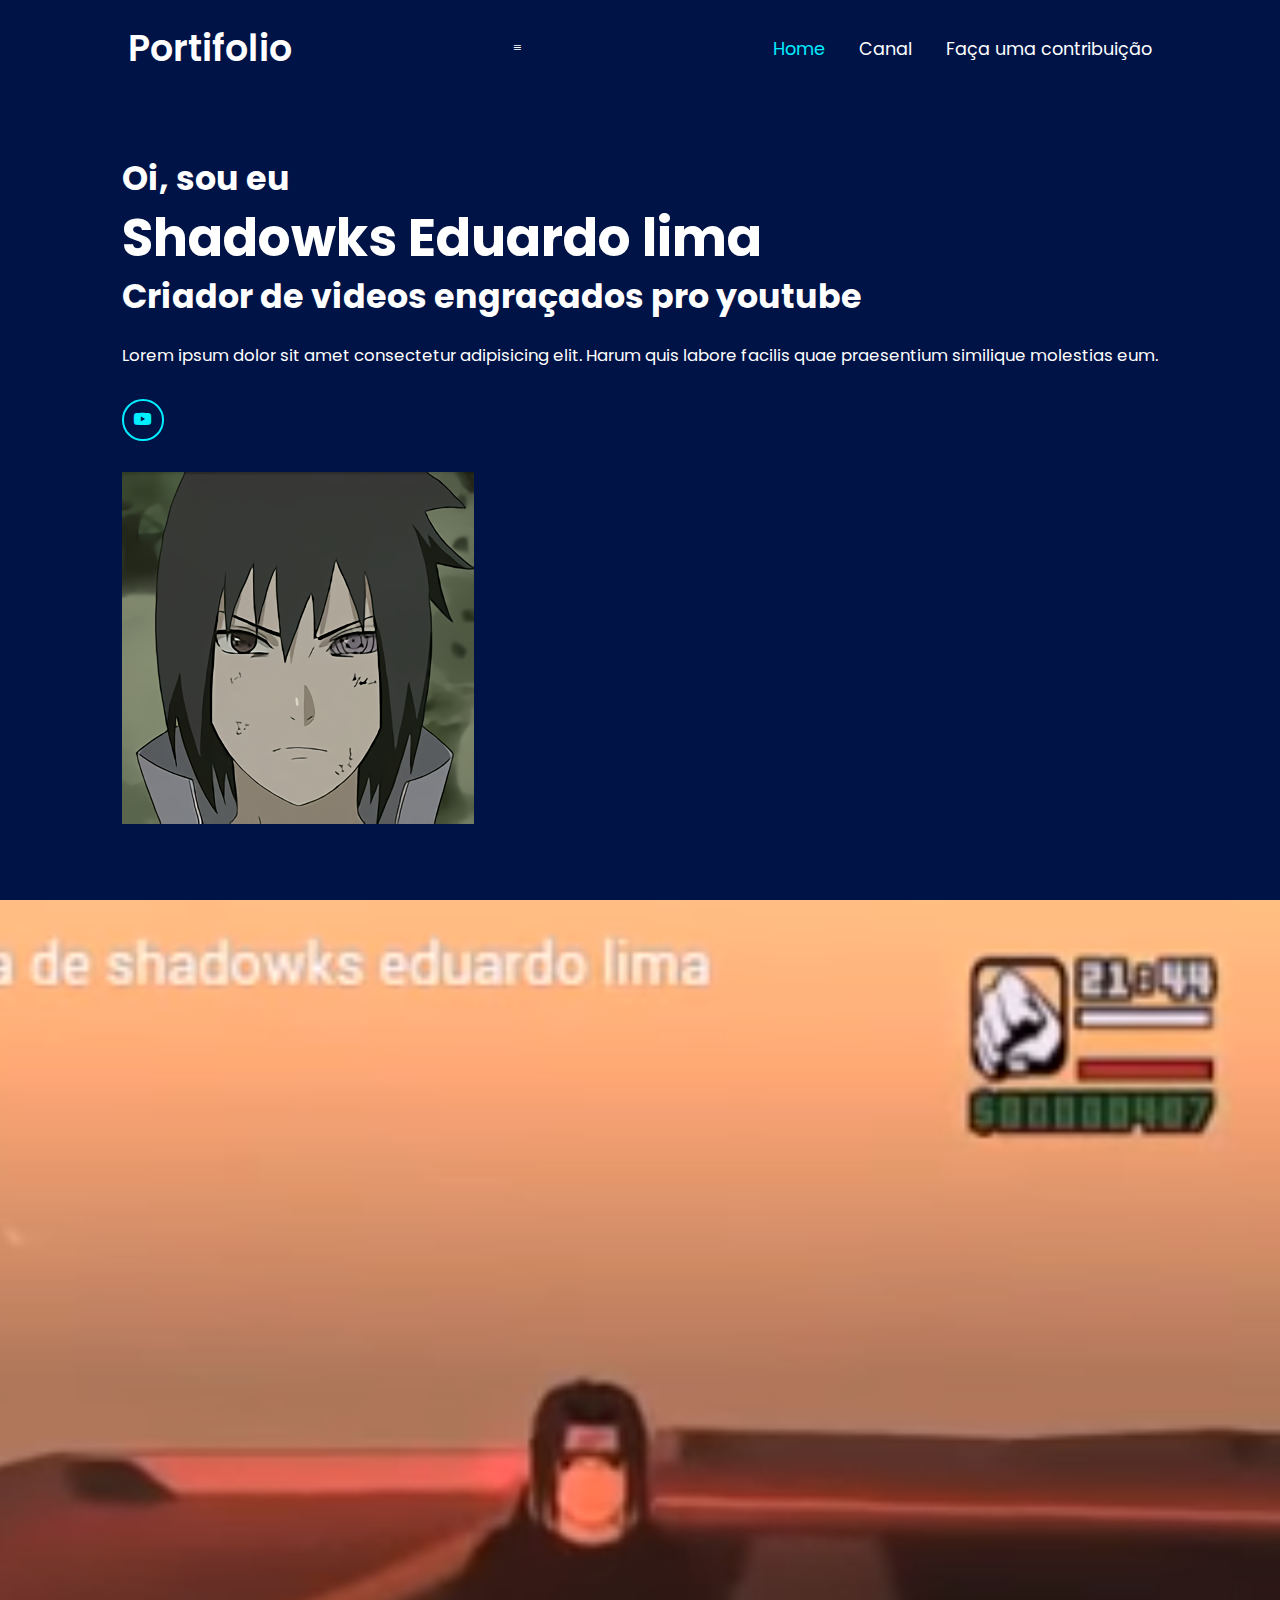
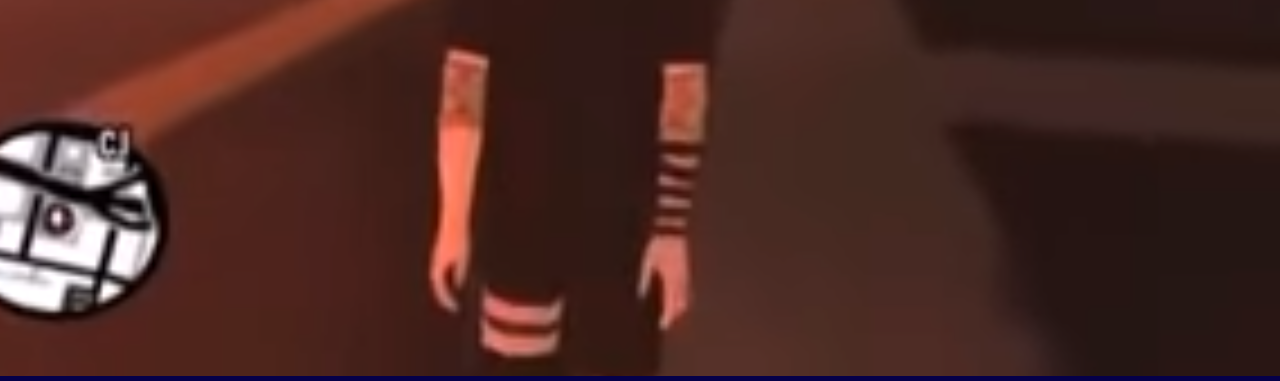
==== index.html @ 94cf49bf "first commit" ====
<!DOCTYPE html>
<html lang="pt-br">
<head>
    <meta charset="UTF-8">
    <meta http-equiv="X-UA-Compatible" content="IE=edge">
    <meta name="viewport" content="width=device-width, initial-scale=1.0">
    <title>Studo Improviso</title>
    <link href='https://unpkg.com/boxicons@2.1.4/css/boxicons.min.css' rel='stylesheet'>
</head>
<link rel="stylesheet" href="css/style.css">


<body>
    <header class="header">
        <a href="#" class="logo">Portifolio</a>
        <i class='bx bx-menu'></i>
        <nav class="navbar">
            <a href="#home" class="active">Home</a>
            <a href="#Canal">Canal</a>
            <a href="#Contribua">Faça uma contribuição</a>

        </nav>
    </header>

    <section class="home" id="home">
        <div class="home-content">
            <h3>Oi, sou eu</h3>
            <h1>Shadowks Eduardo lima</h1>
            <h3>Criador de videos engraçados pro youtube</h3>
            <p>Lorem ipsum dolor sit amet consectetur adipisicing elit. Harum quis labore facilis quae praesentium similique molestias eum.</p>
            <div class="social-media">
                <a href="#"><i class='bx bxl-youtube' ></i></a>
            </div>
            <div class="home-image">
                <img src="images/shadowks2.png" alt="">
            </div>
    </section>
    <div class="section about" id="about">
        <div class="about-img">
            <img src="images/sas.png" alt="">
        </div>
        <div class="about-content">
            <h2 class="heading">Sobre <span>Eu</span></h2>
            <h3>Youtuber</h3>
            <p>Lorem ipsum dolor sit amet consectetur adipisicing elit. Maxime placeat beatae inventore! Saepe doloribus nihil est quaerat, cum fugit atque, veniam, quibusdam quidem ad voluptate. Laboriosam nesciunt perspiciatis aspernatur eaque sequi dignissimos ab iste, sit incidunt animi necessitatibus optio corrupti? Culpa aperiam itaque consectetur soluta vitae?</p>
            <a href="#" class="btn">Leia mais</a>
        </div>
    </div>


</body>
</html>
---- css/style.css ----
@import url('https://fonts.googleapis.com/css2?family=Poppins:wght@100&display=swap');
 *{
    margin: 0;
    padding:0;
    box-sizing: border-box;
    text-decoration: none;
    border: none;
    outline: none;
    scroll-behavior: smooth;
    font-family: 'Poppins', sans-serif;

 }
 :root {
    --bg-color: #001347;
    --second-bg-color: #050049;
    --text-color: #fff;
    --main-color: #0ef;
}

html{
    font-size: 65%;
    overflow-x: hidden;
}
body{
    background:var(--bg-color);
    color: var(--text-color);
}

section{
    min-height: 100vh;
    padding: 10rem 9% 2rem;
}
.header{
    position: fixed;
    top: 0;
    left: 0;
    width: 100%;
    padding: 2rem 10%;
    background:var(--bg-color);
    display: flex;
    justify-content: space-between;
    align-items: center;
    z-index: 100;
}
.logo{
    font-size: 3.5rem;
    color: var(--text-color);
    font-weight: 600;
    cursor: default;
}
.navbar a {
    font-size: 1.7rem;
    color: var(--text-color);
    margin-left: 3rem;
    transition: .3s;
}
.navbar a:hover,
 .navbar a.active {
    color: var(--main-color);
}
#menu-icon {
    font-size: 2.5rem;
    color: var(--text-color);
    display: none;
}
.home{
    display: flex;
    justify-content: center;
    align-items: center;
}
.home-img img {
    width: 35vw;
}
.home-content h3 {
    font-size: 3.2rem;
    font-weight: 700;
}
.home-content h3:nth-of-type(2) {
    margin-bottom: 2rem;
}
.home-content h1 {
    font-size: 5rem;
    font-weight: 700;
    line-height: 1.3;
}
.home-content p {
    font-size: 1.6rem;
}
.social-media a {
    display: inline-flex;
    justify-content: center;
    align-items: center;
    width: 4rem;
    height: 4rem;
    background: transparent;
    border: .2rem solid var(--main-color);
    border-radius: 50%;
    font-size: 2rem;
    color: var(--main-color);
    margin: 3rem 1.5rem 3rem 0;
    transition: .5s ease;
}
.social-media a:hover {
    background: var(--main-color);
    color: var(--second-bg-color);
    box-shadow: 0 0 1rem var(--main-color);
}
.btn {
    display: inline-block;
    padding: 1rem 2.8rem;
    background: var(--main-color);
    border-radius: 4rem;
    box-shadow: 0 0 1rem var(--main-color);
    font-size: 1.6rem;
    color: var(--second-bg-color);
    letter-spacing: .1rem;
    font-weight: 600;
    transition: .5s ease;
}
.btn:hover {
    box-shadow: none;
}
.about {
    display: flex;
    justify-content: center;
    align-items: center;
    gap: 2rem;
    background: var(--second-bg-color);
}
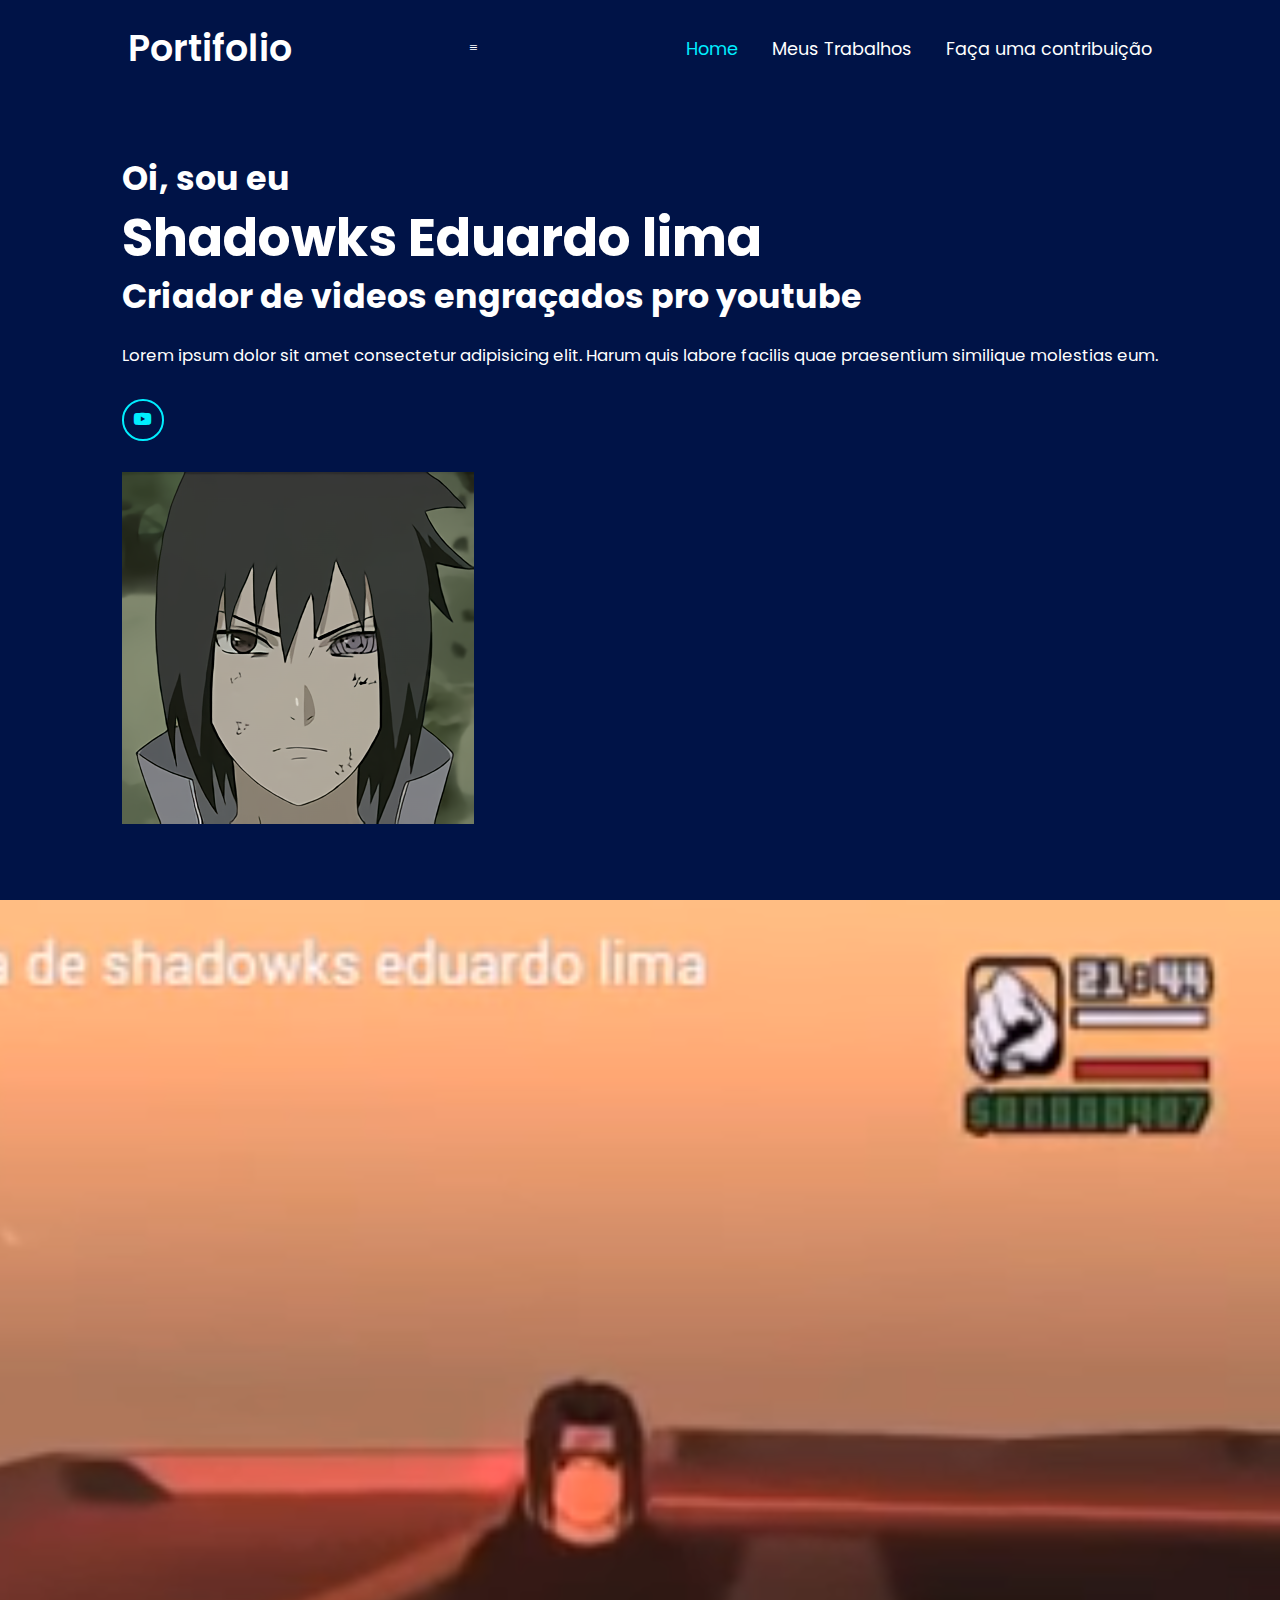
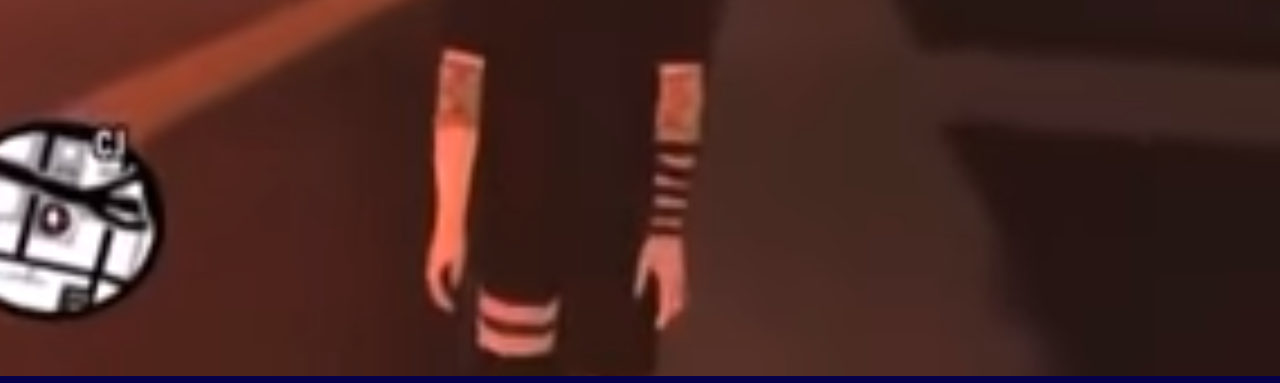
==== commit b7b73423: "segunda versao" ====
--- a/index.html
+++ b/index.html
@@ -4,32 +4,32 @@
     <meta charset="UTF-8">
     <meta http-equiv="X-UA-Compatible" content="IE=edge">
     <meta name="viewport" content="width=device-width, initial-scale=1.0">
-    <title>Studo Improviso</title>
+    <title>Portifolio Shadowks</title>
     <link href='https://unpkg.com/boxicons@2.1.4/css/boxicons.min.css' rel='stylesheet'>
+    <link rel='shortcut icon' type='image/x-icon' href="images/favicon.ico">
+    
 </head>
 <link rel="stylesheet" href="css/style.css">
-
-
 <body>
-    <header class="header">
+    <header class="header">  <!--Construção do cabeçalho --> 
         <a href="#" class="logo">Portifolio</a>
         <i class='bx bx-menu'></i>
         <nav class="navbar">
-            <a href="#home" class="active">Home</a>
-            <a href="#Canal">Canal</a>
-            <a href="#Contribua">Faça uma contribuição</a>
+            <a href="index.html" class="active">Home</a>
+            <a href="index2.html">Meus Trabalhos</a>
+            <a href="pagamento.html">Faça uma contribuição</a>
 
         </nav>
     </header>
 
-    <section class="home" id="home">
+    <section class="home" id="home"> <!--Criando conteudo da home-->
         <div class="home-content">
             <h3>Oi, sou eu</h3>
             <h1>Shadowks Eduardo lima</h1>
             <h3>Criador de videos engraçados pro youtube</h3>
             <p>Lorem ipsum dolor sit amet consectetur adipisicing elit. Harum quis labore facilis quae praesentium similique molestias eum.</p>
-            <div class="social-media">
-                <a href="#"><i class='bx bxl-youtube' ></i></a>
+            <div class="social-media"> <!--Area de acesso as redes sociais-->
+                <a href="https://www.youtube.com/@eduardolimashadowks"><i class='bx bxl-youtube' ></i></a>
             </div>
             <div class="home-image">
                 <img src="images/shadowks2.png" alt="">
@@ -47,6 +47,10 @@
         </div>
     </div>
 
-
+<div class="finalpagina1">
+    <h2 class="sla">
+    
+    </h2>
+</div>
 </body>
 </html>--- a/css/style.css
+++ b/css/style.css
@@ -69,7 +69,7 @@
     align-items: center;
 }
 .home-img img {
-    width: 35vw;
+    width: 25vw;
 }
 .home-content h3 {
     font-size: 3.2rem;
@@ -92,7 +92,7 @@
     align-items: center;
     width: 4rem;
     height: 4rem;
-    background: transparent;
+    background:about-content transparent;
     border: .2rem solid var(--main-color);
     border-radius: 50%;
     font-size: 2rem;
@@ -126,4 +126,10 @@
     align-items: center;
     gap: 2rem;
     background: var(--second-bg-color);
+    font-size: medium;
+}
+
+.videos {
+    font-size: 1.3rem;
+    color: var(--text-color);
 }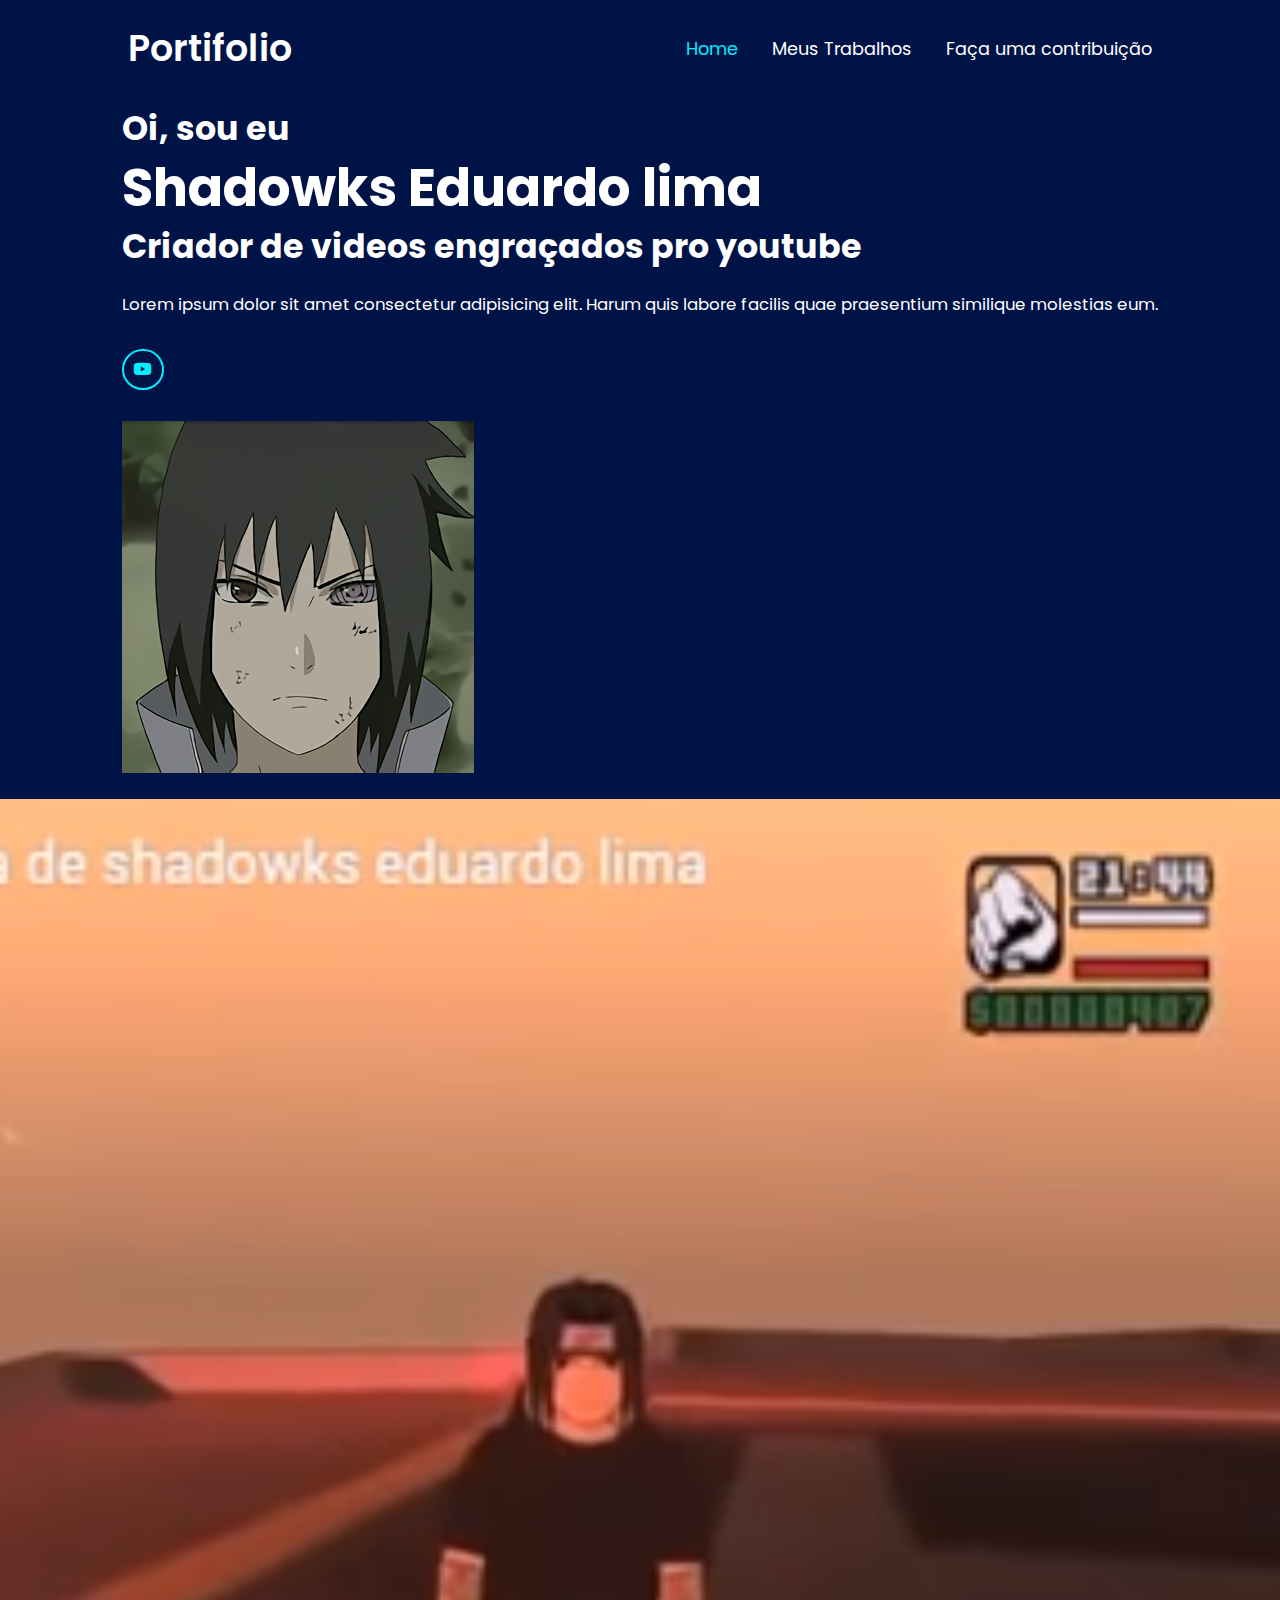
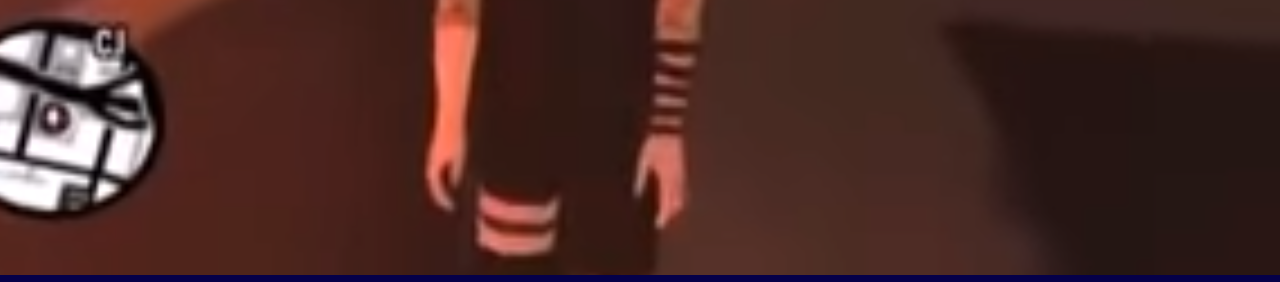
==== commit ae29e094: "versao 2.1" ====
--- a/index.html
+++ b/index.html
@@ -13,10 +13,10 @@
 <body>
     <header class="header">  <!--Construção do cabeçalho --> 
         <a href="#" class="logo">Portifolio</a>
-        <i class='bx bx-menu'></i>
+        
         <nav class="navbar">
             <a href="index.html" class="active">Home</a>
-            <a href="index2.html">Meus Trabalhos</a>
+            <a href="trabalhos.html">Meus Trabalhos</a>
             <a href="pagamento.html">Faça uma contribuição</a>
 
         </nav>
@@ -35,7 +35,7 @@
                 <img src="images/shadowks2.png" alt="">
             </div>
     </section>
-    <div class="section about" id="about">
+    <div class="section about" id="about"><!--Criando area do "sobre"-->
         <div class="about-img">
             <img src="images/sas.png" alt="">
         </div>
@@ -46,7 +46,7 @@
             <a href="#" class="btn">Leia mais</a>
         </div>
     </div>
-
+    
 <div class="finalpagina1">
     <h2 class="sla">
     
--- a/css/style.css
+++ b/css/style.css
@@ -27,7 +27,6 @@
 }
 
 section{
-    min-height: 100vh;
     padding: 10rem 9% 2rem;
 }
 .header{
@@ -57,11 +56,6 @@
 .navbar a:hover,
  .navbar a.active {
     color: var(--main-color);
-}
-#menu-icon {
-    font-size: 2.5rem;
-    color: var(--text-color);
-    display: none;
 }
 .home{
     display: flex;
@@ -129,7 +123,22 @@
     font-size: medium;
 }
 
+.title {
+    font-size: 1.5rem;
+    color: var(--text-color);
+    margin-bottom: 20px;
+    margin-top: 20px;
+}
+
+.imgpg {
+    height: 500px;
+    width: 500px;
+    margin-left: 35%;
+}
+
 .videos {
-    font-size: 1.3rem;
-    color: var(--text-color);
+    display: flex;
+    justify-content: center;
+    align-items: center;
+    flex-direction: column;
 }